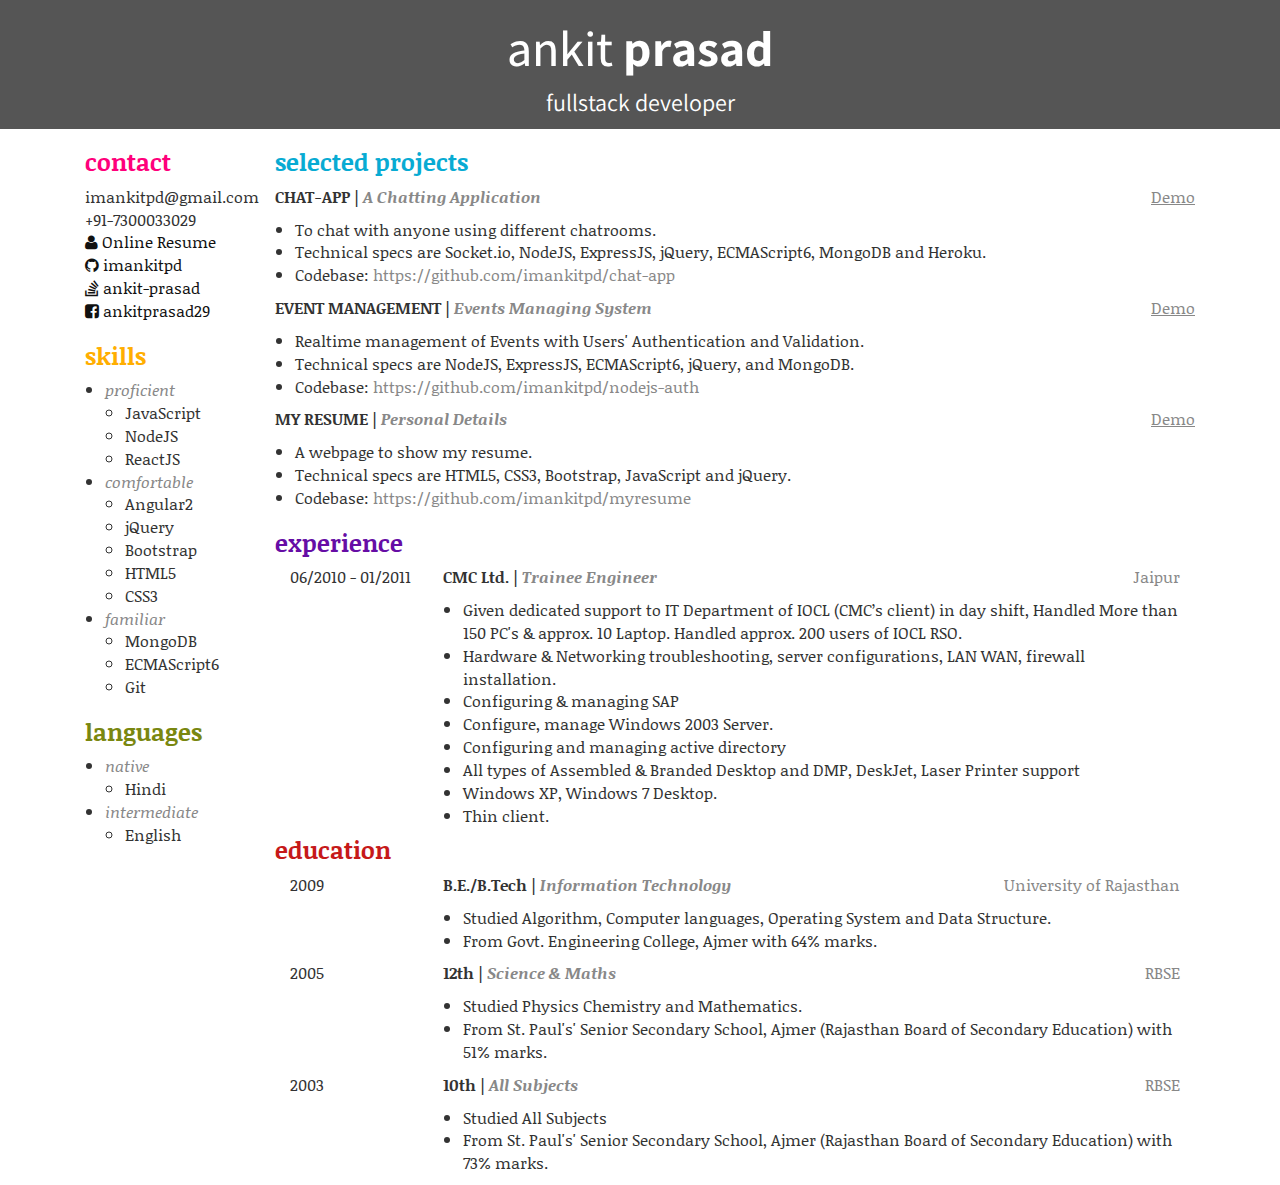
==== resume-doc.html @ b2272b50 "updated Education and skills" ====
<!DOCTYPE html>
<html>
<head>
  <meta charset="utf-8">
  <meta http-equiv="Content-Type" content="text/html; charset=utf-8">
  <title>Resume</title>
  <link media="all" rel="stylesheet" type="text/css" href="css/bootstrap.css" />
  <link media="all" rel="stylesheet" type="text/css" href="css/font-awesome.min.css" />
  <link media="all" rel="stylesheet" type="text/css" href="css/resume-doc.css" />
</head>

<body>
  <div class="resume-head">
    <h1 class="text-center">ankit <strong>prasad</strong></h1>
    <p class="sub-header text-center">fullstack developer</p>
  </div>
  <div class="resume-body">
    <div class="container">
      <div class="rows">
        <div class="col-xs-2">
          <div class="contact-details">
            <h3>contact</h3>
            <p>
              <span>imankitpd@gmail.com</span><br/>
              <span>+91-7300033029</span><br/>
              <span><a target="_blank" class="dark" href="http://imankitpd.github.io/myresume/"><i class="fa fa-user"></i> Online Resume</span></a><br/>
              <!--<span><a target="_blank" class="dark" href="https://twitter.com/yoku_2010"><i class="fa fa-twitter"></i> yoku_2010</span></a><br/>-->
              <span><a target="_blank" class="dark" href="https://github.com/imankitpd"><i class="fa fa-github"></i> imankitpd</span></a><br/>
              <span><a target="_blank" class="dark" href="http://stackoverflow.com/users/7289506/ankit-prasad"><i class="fa fa-stack-overflow"></i> ankit-prasad</span></a><br/>
              <!--<span><a target="_blank" class="dark" href="http://www.linkedin.com/in/yoku2010"><i class="fa fa-linkedin-square"></i> yoku2010</span></a><br/>-->
              <span><a target="_blank" class="dark" href="https://www.facebook.com/ankitprasad29"><i class="fa fa-facebook-square"></i> ankitprasad29</span></a><br/>
            </p>
          </div>
          <div class="skills-details">
            <h3>skills</h3>
            <ul>
              <li>
                <em>proficient</em>
                <ul>
                  <li>JavaScript</li>
                  <li>NodeJS</li>
                  <li>ReactJS</li>
                </ul>
              </li>
              <li>
                <em>comfortable</em>
                <ul>
                  <li>Angular2</li>
                  <li>jQuery</li>
                  <li>Bootstrap</li>
                  <li>HTML5</li>
                  <li>CSS3</li>
                </ul>
              </li>
              <li>
                <em>familiar</em>
                <ul>
                  <li>MongoDB</li>
                  <li>ECMAScript6</li>
                  <li>Git</li>
                </ul>
              </li>
            </ul>
          </div>
          <div class="languages-details">
            <h3>languages</h3>
            <ul>
              <li>
                <em>native</em>
                <ul>
                  <li>Hindi</li>
                </ul>
              </li>
              <li>
                <em>intermediate</em>
                <ul>
                  <li>English</li>
                </ul>
              </li>
            </ul>
          </div>
        </div>
        <div class="col-xs-10">
          <div class="project-details">
            <h3>selected projects</h3>

            <!-- Chat-App -->
            <div class="project">              
              <a target="_blank" href="https://fierce-retreat-91962.herokuapp.com/" target="_blank" class="pull-right underline">Demo</a>
              <p>
                <strong>
                  CHAT-APP
                  <span> | </span>
                  <em>A Chatting Application</em>
                </strong>
              </p>
              <ul>
                <li>To chat with anyone using different chatrooms.</li>
                <li>Technical specs are Socket.io, NodeJS, ExpressJS, jQuery, ECMAScript6, MongoDB and Heroku.</li>
                <li>Codebase: <a href="https://github.com/imankitpd/chat-app" target="_blank">https://github.com/imankitpd/chat-app</a></li>
              </ul>
            </div>
            
            <!-- PBS KIDS - BOSONJS -->
            <div class="project">
              <a target="_blank" href="https://obscure-oasis-71877.herokuapp.com/" target="_blank" class="pull-right underline">Demo</a>
              <p>
                <strong>
                  EVENT MANAGEMENT
                  <span> | </span>
                  <em>Events Managing System</em>
                </strong>
              </p>
              <ul>
                <li>Realtime management of Events with Users' Authentication and Validation.</li>
                <li>Technical specs are NodeJS, ExpressJS, ECMAScript6, jQuery, and MongoDB.</li>
                <li>Codebase: <a href="https://github.com/imankitpd/nodejs-auth" target="_blank">https://github.com/imankitpd/nodejs-auth</a></li>
              </ul>
            </div>
            
            <!-- Online Resume -->
            <div class="project">
              <a target="_blank" href="http://imankitpd.github.io/myresume/" target="_blank" class="pull-right underline">Demo</a>
              <p>
                <strong>
                  MY RESUME
                  <span> | </span>
                  <em>Personal Details</em>
                </strong>
              </p>
              <ul>
                <li>A webpage to show my resume.</li>
                <li>Technical specs are HTML5, CSS3, Bootstrap, JavaScript and jQuery.</li>
                <li>Codebase: <a href="https://github.com/imankitpd/myresume" target="_blank">https://github.com/imankitpd/myresume</a></li>
              </ul>
            </div>


          <div class="experience-details">
            <h3>experience</h3>
            <!-- CMC Ltd -->
            <div class="experience">
              <div class="rows">
                <div class="col-xs-2">06/2010 - 01/2011</div>
                <div class="col-xs-10">
                  <a target="_blank" href="https://goo.gl/maps/NdWSbBAPD322" class="pull-right">Jaipur</a>
                  <p>
                    <strong>
                      CMC Ltd.
                      <span> | </span>
                      <em>Trainee Engineer</em>
                    </strong>
                  </p>
                  <ul>
                    <li>Given dedicated support to IT Department of IOCL (CMC’s client) in day shift, Handled More than 150 PC's &amp; approx. 10 Laptop. Handled approx. 200 users of IOCL RSO.</li>
                    <li>Hardware &amp; Networking troubleshooting, server configurations, LAN WAN, firewall installation.</li>
                    <li>Configuring &amp; managing SAP</li>
                    <li>Configure, manage Windows 2003 Server.</li>
                    <li>Configuring and managing active directory</li>
                    <li>All types of Assembled &amp; Branded Desktop and DMP, DeskJet, Laser Printer  support</li>
                    <li>Windows XP, Windows 7 Desktop.</li>
                    <li>Thin client.</li>
                  </ul>
                </div>
              </div>
            </div>


          <div class="education-details">
            <h3>education</h3>
            <!-- Engineer College Ajmer -->
            <div class="education">
              <div class="rows">
                <div class="col-xs-2">2009</div>
                <div class="col-xs-10">
                  <a target="_blank" href="http://www.uniraj.ac.in/" class="pull-right">University of Rajasthan</a>
                  <p>
                    <strong>
                      B.E./B.Tech
                      <span> | </span>
                      <em>Information Technology</em>
                    </strong>
                  </p>
                  <ul>
                    <li>Studied Algorithm, Computer languages, Operating System and Data Structure.</li>
                    <li>From Govt. Engineering College, Ajmer with 64% marks.</li>
                  </ul>
                </div>
              </div>
            </div>

            <!-- 12th -->
            <div class="education">
              <div class="rows">
                <div class="col-xs-2">2005</div>
                <div class="col-xs-10">
                  <a target="_blank" href="http://rajeduboard.rajasthan.gov.in/" class="pull-right">RBSE</a>
                  <p>
                    <strong>
                      12th
                      <span> | </span>
                      <em>Science &amp; Maths</em>
                    </strong>
                  </p>
                  <ul>
                    <li>Studied Physics Chemistry and Mathematics.</li>
                    <li>From St. Paul's' Senior Secondary School, Ajmer (Rajasthan Board of Secondary Education) with 51% marks.</li>
                  </ul>
                </div>
              </div>
            </div>

            <!-- 10th -->
            <div class="education">
              <div class="rows">
                <div class="col-xs-2">2003</div>
                <div class="col-xs-10">
                  <a target="_blank" href="http://rajeduboard.rajasthan.gov.in/" class="pull-right">RBSE</a>
                  <p>
                    <strong>
                      10th
                      <span> | </span>
                      <em>All Subjects</em>
                    </strong>
                  </p>
                  <ul>
                    <li>Studied All Subjects</li>
                    <li>From St. Paul's' Senior Secondary School, Ajmer (Rajasthan Board of Secondary Education) with 73% marks.</li>
                  </ul>
                </div>
              </div>
            </div>
          </div>
        </div>
      </div>
    </div>
  </div>
  <script type="text/javascript" src="js/libs/jquery-1.11.3.min.js"></script>
  <script type="text/javascript" src="js/libs/bootstrap.min.js"></script>
</body>
</html>
---- css/resume-doc.css ----
/*-------------Import fonts ---------------------------------------*/
@import url('https://fonts.googleapis.com/css?family=Noticia+Text:400,700');
@import url('https://fonts.googleapis.com/css?family=Assistant:200,600');
body {
  font-family: 'Noticia Text', serif;
  font-size: 16px;
}
h1 {
  font-family: 'Assistant', serif;
  font-size: 50px;
}
ul {
  padding-left: 20px;
}
a, a:hover {
  text-decoration: none;
}
em, a, a:hover {
  color: #888;
}
.dark {
  color: #111;
}
.sub-header {
  font-size: 24px;
  font-family: 'Assistant', serif;
}
.resume-head {
  background-color: #555;
  color: #FFF;
  overflow: hidden;
}
.resume-body {
  background-color: #FFF;
}
.contact-details h3 {
  color: #FF007B;
}
.skills-details h3 {
  color: #ffAE00;
}
.languages-details h3 {
  color: #798710;
}
.project-details h3 {
  color: #08ABD3;
}
.experience-details h3 {
  color: #660DA5;
}
.education-details h3 {
  color: #C61919;
}
h3 {
  font-weight: bold;
}
.underline {
  text-decoration: underline;
}
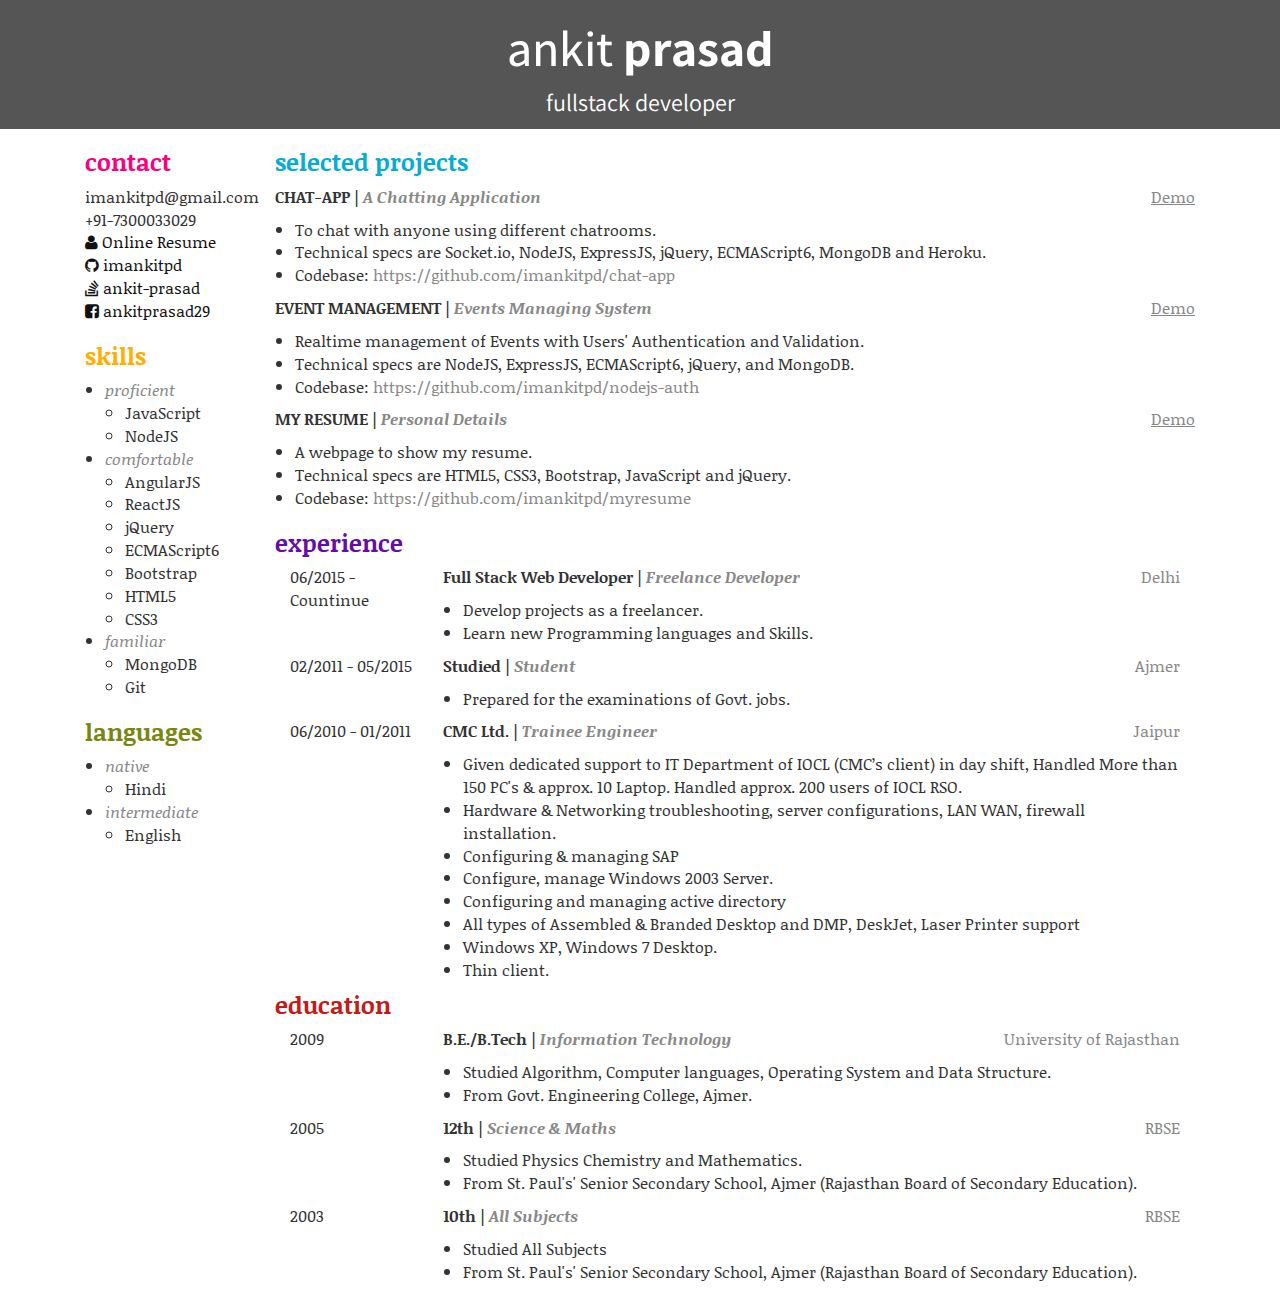
==== commit 84fbc9e4: "updated resume and pdf" ====
--- a/resume-doc.html
+++ b/resume-doc.html
@@ -38,15 +38,16 @@
                 <em>proficient</em>
                 <ul>
                   <li>JavaScript</li>
-                  <li>NodeJS</li>
+                  <li>NodeJS</li>                  
+                </ul>
+              </li>
+              <li>
+                <em>comfortable</em>
+                <ul>
+                  <li>AngularJS</li>
                   <li>ReactJS</li>
-                </ul>
-              </li>
-              <li>
-                <em>comfortable</em>
-                <ul>
-                  <li>Angular2</li>
                   <li>jQuery</li>
+                  <li>ECMAScript6</li>
                   <li>Bootstrap</li>
                   <li>HTML5</li>
                   <li>CSS3</li>
@@ -55,8 +56,7 @@
               <li>
                 <em>familiar</em>
                 <ul>
-                  <li>MongoDB</li>
-                  <li>ECMAScript6</li>
+                  <li>MongoDB</li>                  
                   <li>Git</li>
                 </ul>
               </li>
@@ -101,7 +101,7 @@
               </ul>
             </div>
             
-            <!-- PBS KIDS - BOSONJS -->
+            <!-- Event Management App -->
             <div class="project">
               <a target="_blank" href="https://obscure-oasis-71877.herokuapp.com/" target="_blank" class="pull-right underline">Demo</a>
               <p>
@@ -138,6 +138,45 @@
 
           <div class="experience-details">
             <h3>experience</h3>
+            <div class="experience">
+              <div class="rows">
+                <div class="col-xs-2">06/2015 - Countinue</div>
+                <div class="col-xs-10">
+                  <a target="_blank" href="https://goo.gl/maps/CyAKjXEucEL2" class="pull-right">Delhi</a>
+                  <p>
+                    <strong>
+                      Full Stack Web Developer
+                      <span> | </span>
+                      <em>Freelance Developer</em>
+                    </strong>
+                  </p>
+                  <ul>
+                    <li>Develop projects as a freelancer.</li>
+                    <li>Learn new Programming languages and Skills.</li>
+                  </ul>
+                </div>
+              </div>
+            </div>
+
+            <div class="experience">
+              <div class="rows">
+                <div class="col-xs-2">02/2011 - 05/2015</div>
+                <div class="col-xs-10">
+                  <a target="_blank" href="https://goo.gl/maps/siMwTvZhLYq" class="pull-right">Ajmer</a>
+                  <p>
+                    <strong>
+                      Studied
+                      <span> | </span>
+                      <em>Student</em>
+                    </strong>
+                  </p>
+                  <ul>
+                    <li>Prepared for the examinations of Govt. jobs.</li>
+                  </ul>
+                </div>
+              </div>
+            </div>
+
             <!-- CMC Ltd -->
             <div class="experience">
               <div class="rows">
@@ -183,7 +222,7 @@
                   </p>
                   <ul>
                     <li>Studied Algorithm, Computer languages, Operating System and Data Structure.</li>
-                    <li>From Govt. Engineering College, Ajmer with 64% marks.</li>
+                    <li>From Govt. Engineering College, Ajmer.</li>
                   </ul>
                 </div>
               </div>
@@ -204,7 +243,7 @@
                   </p>
                   <ul>
                     <li>Studied Physics Chemistry and Mathematics.</li>
-                    <li>From St. Paul's' Senior Secondary School, Ajmer (Rajasthan Board of Secondary Education) with 51% marks.</li>
+                    <li>From St. Paul's' Senior Secondary School, Ajmer (Rajasthan Board of Secondary Education).</li>
                   </ul>
                 </div>
               </div>
@@ -225,7 +264,7 @@
                   </p>
                   <ul>
                     <li>Studied All Subjects</li>
-                    <li>From St. Paul's' Senior Secondary School, Ajmer (Rajasthan Board of Secondary Education) with 73% marks.</li>
+                    <li>From St. Paul's' Senior Secondary School, Ajmer (Rajasthan Board of Secondary Education).</li>
                   </ul>
                 </div>
               </div>
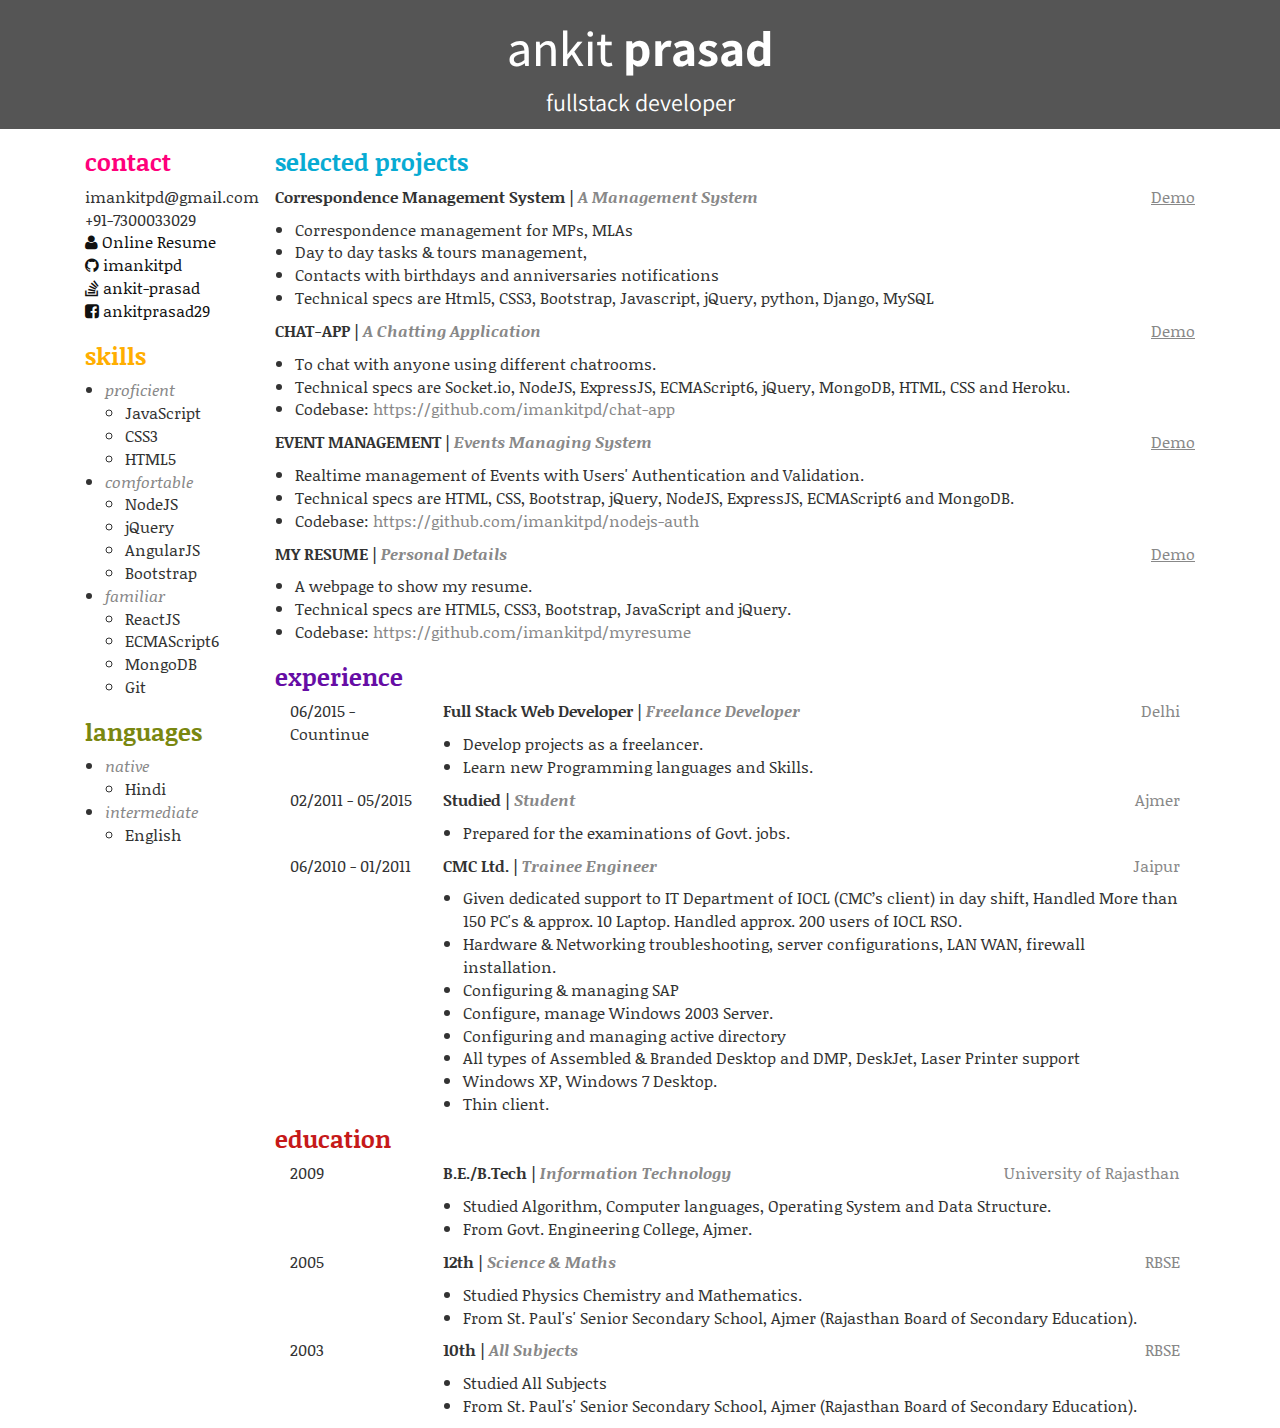
==== commit 696c0c5f: "updated cover photo" ====
--- a/resume-doc.html
+++ b/resume-doc.html
@@ -38,24 +38,24 @@
                 <em>proficient</em>
                 <ul>
                   <li>JavaScript</li>
-                  <li>NodeJS</li>                  
+                  <li>CSS3</li>
+                  <li>HTML5</li>                  
                 </ul>
               </li>
               <li>
                 <em>comfortable</em>
                 <ul>
+                  <li>NodeJS</li>
+                  <li>jQuery</li>
                   <li>AngularJS</li>
+                  <li>Bootstrap</li>
+                </ul>
+              </li>
+              <li>
+                <em>familiar</em>
+                <ul>
                   <li>ReactJS</li>
-                  <li>jQuery</li>
                   <li>ECMAScript6</li>
-                  <li>Bootstrap</li>
-                  <li>HTML5</li>
-                  <li>CSS3</li>
-                </ul>
-              </li>
-              <li>
-                <em>familiar</em>
-                <ul>
                   <li>MongoDB</li>                  
                   <li>Git</li>
                 </ul>
@@ -84,6 +84,23 @@
           <div class="project-details">
             <h3>selected projects</h3>
 
+            <!-- Corman -->
+            <div class="project">              
+              <a target="_blank" href="http://corman.marutsakha.com/" target="_blank" class="pull-right underline">Demo</a>
+              <p>
+                <strong>
+                  Correspondence Management System
+                  <span> | </span>
+                  <em>A Management System</em>
+                </strong>
+              </p>
+              <ul>
+                <li>Correspondence management for MPs, MLAs</li>
+                <li>Day to day tasks & tours management,
+                <li>Contacts with birthdays and anniversaries notifications</li>
+                <li>Technical specs are Html5, CSS3, Bootstrap, Javascript, jQuery, python, Django, MySQL</li>                
+              </ul>
+            </div>
             <!-- Chat-App -->
             <div class="project">              
               <a target="_blank" href="https://fierce-retreat-91962.herokuapp.com/" target="_blank" class="pull-right underline">Demo</a>
@@ -96,7 +113,7 @@
               </p>
               <ul>
                 <li>To chat with anyone using different chatrooms.</li>
-                <li>Technical specs are Socket.io, NodeJS, ExpressJS, jQuery, ECMAScript6, MongoDB and Heroku.</li>
+                <li>Technical specs are Socket.io, NodeJS, ExpressJS, ECMAScript6, jQuery, MongoDB, HTML, CSS and Heroku.</li>
                 <li>Codebase: <a href="https://github.com/imankitpd/chat-app" target="_blank">https://github.com/imankitpd/chat-app</a></li>
               </ul>
             </div>
@@ -113,7 +130,7 @@
               </p>
               <ul>
                 <li>Realtime management of Events with Users' Authentication and Validation.</li>
-                <li>Technical specs are NodeJS, ExpressJS, ECMAScript6, jQuery, and MongoDB.</li>
+                <li>Technical specs are HTML, CSS, Bootstrap, jQuery, NodeJS, ExpressJS, ECMAScript6 and MongoDB.</li>
                 <li>Codebase: <a href="https://github.com/imankitpd/nodejs-auth" target="_blank">https://github.com/imankitpd/nodejs-auth</a></li>
               </ul>
             </div>
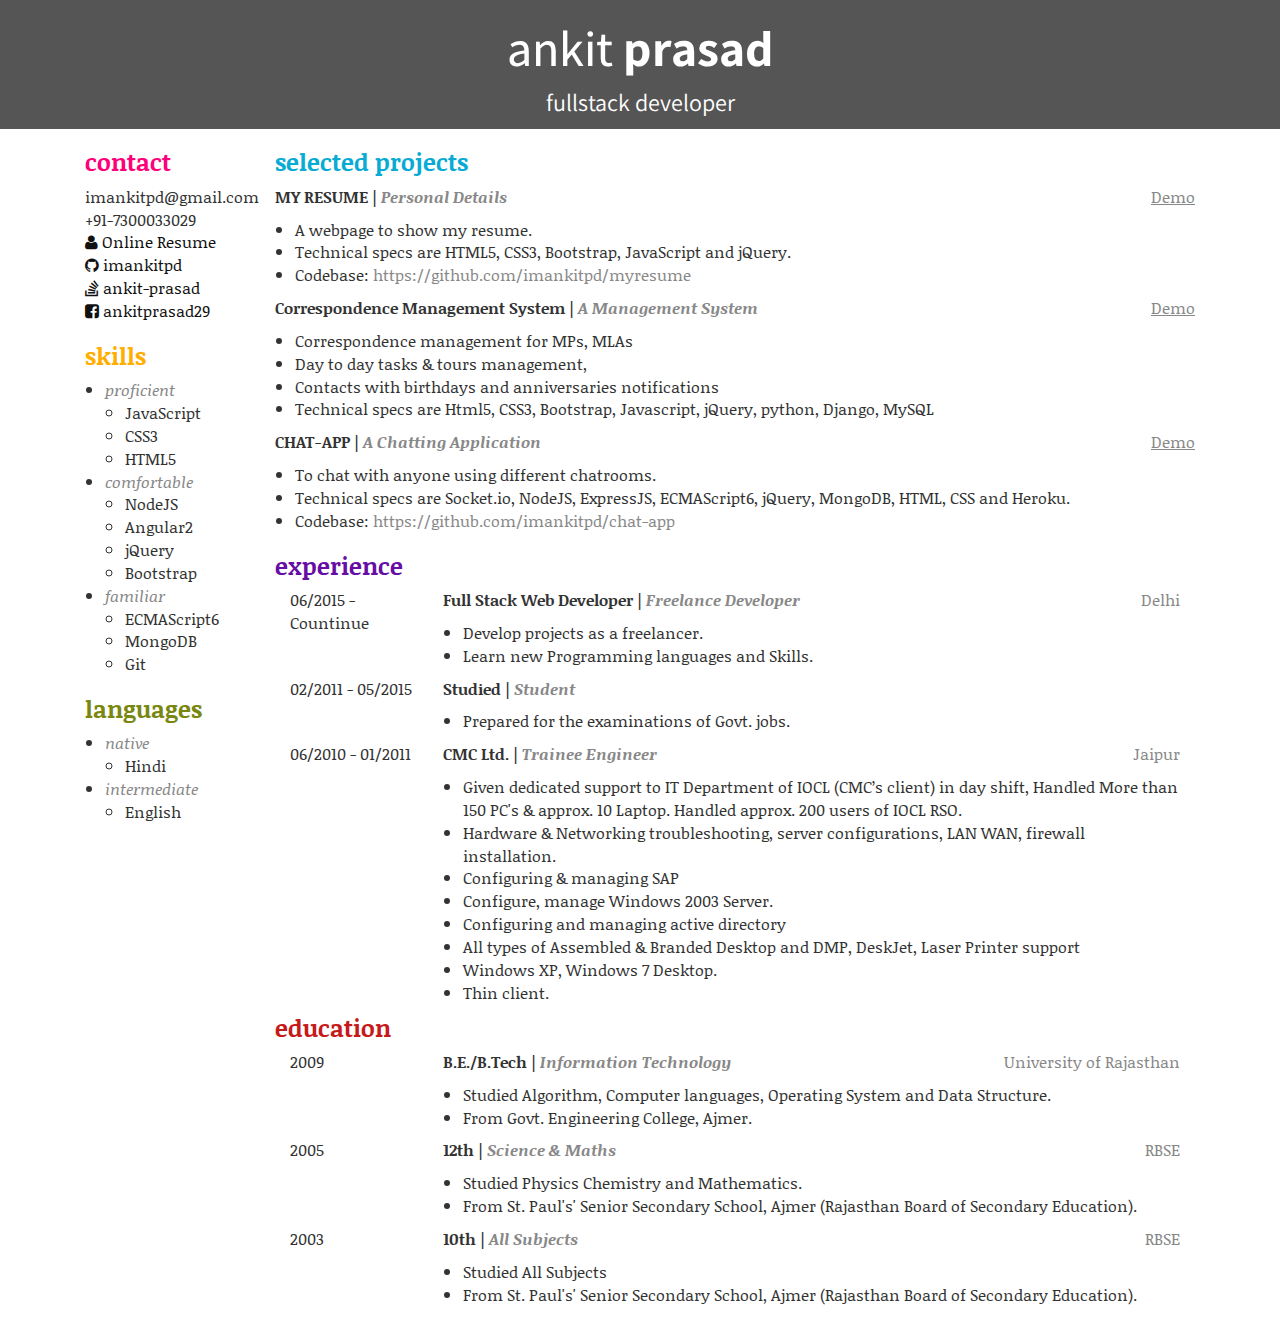
==== commit 02ad9c22: "updated pdf resume" ====
--- a/resume-doc.html
+++ b/resume-doc.html
@@ -46,15 +46,14 @@
                 <em>comfortable</em>
                 <ul>
                   <li>NodeJS</li>
+                  <li>Angular2</li>                  
                   <li>jQuery</li>
-                  <li>AngularJS</li>
                   <li>Bootstrap</li>
                 </ul>
               </li>
               <li>
                 <em>familiar</em>
                 <ul>
-                  <li>ReactJS</li>
                   <li>ECMAScript6</li>
                   <li>MongoDB</li>                  
                   <li>Git</li>
@@ -84,6 +83,22 @@
           <div class="project-details">
             <h3>selected projects</h3>
 
+            <!-- Online Resume -->
+            <div class="project">
+                <a target="_blank" href="http://imankitpd.github.io/myresume/" target="_blank" class="pull-right underline">Demo</a>
+                <p>
+                  <strong>
+                    MY RESUME
+                    <span> | </span>
+                    <em>Personal Details</em>
+                  </strong>
+                </p>
+                <ul>
+                  <li>A webpage to show my resume.</li>
+                  <li>Technical specs are HTML5, CSS3, Bootstrap, JavaScript and jQuery.</li>
+                  <li>Codebase: <a href="https://github.com/imankitpd/myresume" target="_blank">https://github.com/imankitpd/myresume</a></li>
+                </ul>
+              </div>
             <!-- Corman -->
             <div class="project">              
               <a target="_blank" href="http://corman.marutsakha.com/" target="_blank" class="pull-right underline">Demo</a>
@@ -119,7 +134,7 @@
             </div>
             
             <!-- Event Management App -->
-            <div class="project">
+            <!-- <div class="project">
               <a target="_blank" href="https://obscure-oasis-71877.herokuapp.com/" target="_blank" class="pull-right underline">Demo</a>
               <p>
                 <strong>
@@ -133,24 +148,9 @@
                 <li>Technical specs are HTML, CSS, Bootstrap, jQuery, NodeJS, ExpressJS, ECMAScript6 and MongoDB.</li>
                 <li>Codebase: <a href="https://github.com/imankitpd/nodejs-auth" target="_blank">https://github.com/imankitpd/nodejs-auth</a></li>
               </ul>
-            </div>
+            </div> -->
             
-            <!-- Online Resume -->
-            <div class="project">
-              <a target="_blank" href="http://imankitpd.github.io/myresume/" target="_blank" class="pull-right underline">Demo</a>
-              <p>
-                <strong>
-                  MY RESUME
-                  <span> | </span>
-                  <em>Personal Details</em>
-                </strong>
-              </p>
-              <ul>
-                <li>A webpage to show my resume.</li>
-                <li>Technical specs are HTML5, CSS3, Bootstrap, JavaScript and jQuery.</li>
-                <li>Codebase: <a href="https://github.com/imankitpd/myresume" target="_blank">https://github.com/imankitpd/myresume</a></li>
-              </ul>
-            </div>
+            
 
 
           <div class="experience-details">
@@ -179,7 +179,7 @@
               <div class="rows">
                 <div class="col-xs-2">02/2011 - 05/2015</div>
                 <div class="col-xs-10">
-                  <a target="_blank" href="https://goo.gl/maps/siMwTvZhLYq" class="pull-right">Ajmer</a>
+                  <!-- <a target="_blank" href="https://goo.gl/maps/siMwTvZhLYq" class="pull-right">Ajmer</a> -->
                   <p>
                     <strong>
                       Studied
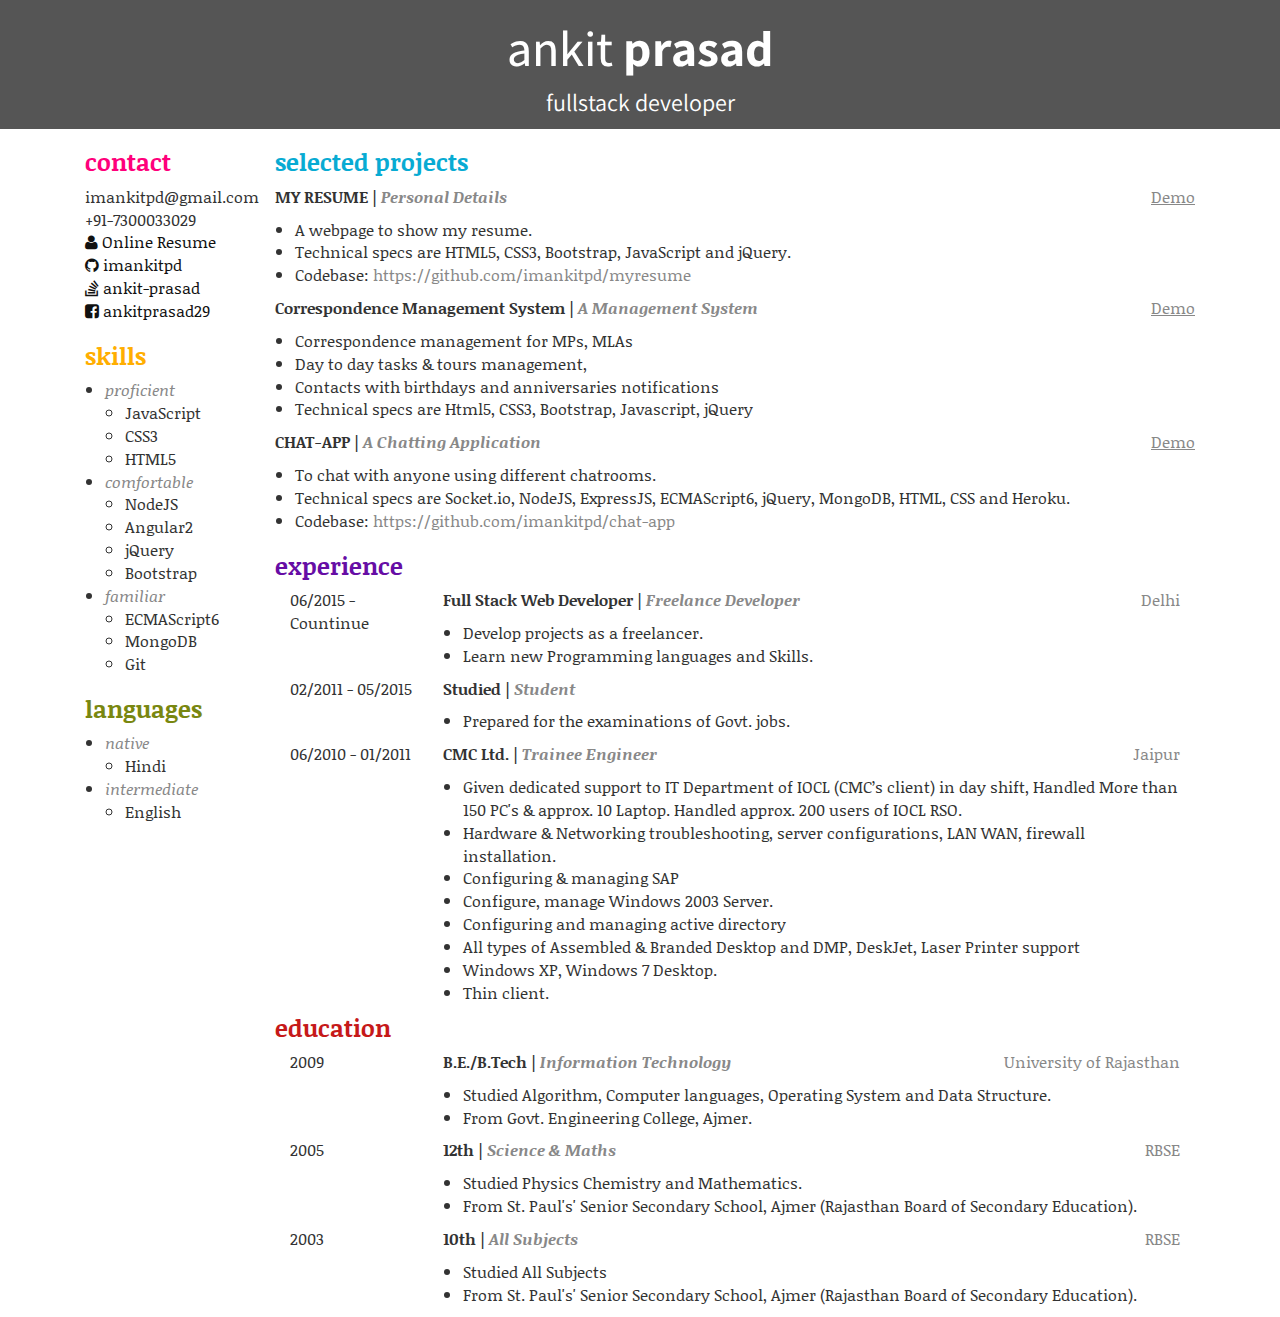
==== commit dad558ba: "update pdf" ====
--- a/resume-doc.html
+++ b/resume-doc.html
@@ -113,7 +113,7 @@
                 <li>Correspondence management for MPs, MLAs</li>
                 <li>Day to day tasks & tours management,
                 <li>Contacts with birthdays and anniversaries notifications</li>
-                <li>Technical specs are Html5, CSS3, Bootstrap, Javascript, jQuery, python, Django, MySQL</li>                
+                <li>Technical specs are Html5, CSS3, Bootstrap, Javascript, jQuery</li>                
               </ul>
             </div>
             <!-- Chat-App -->
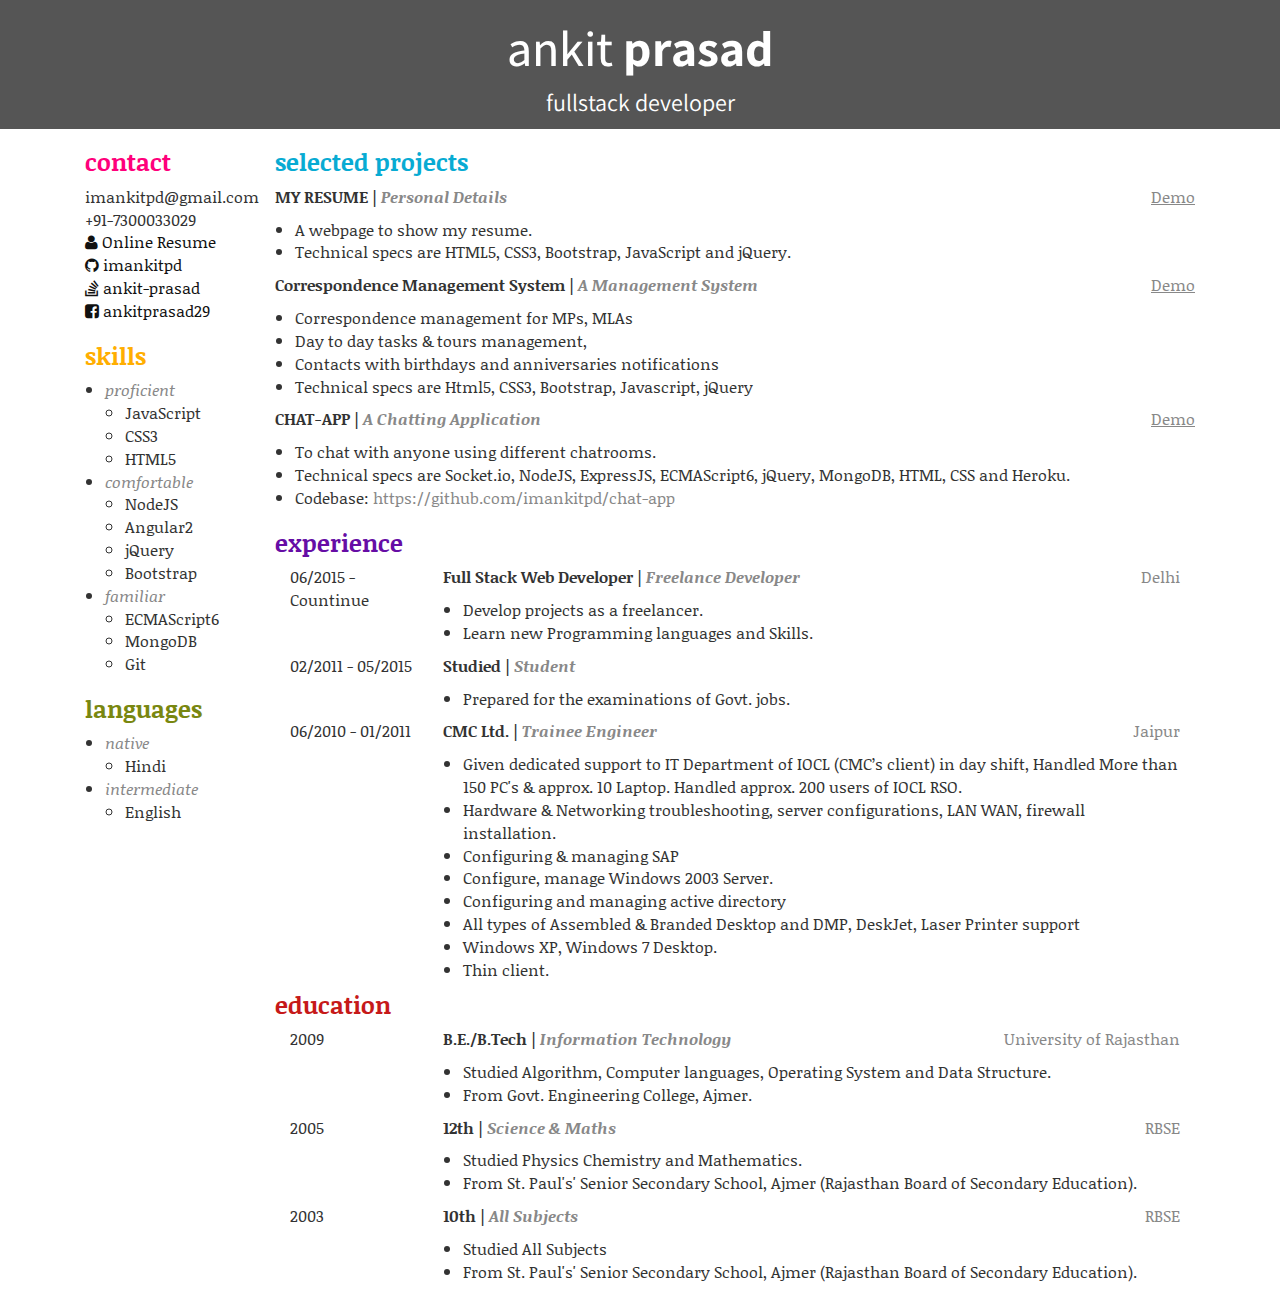
==== commit b096c0c5: "no codebase" ====
--- a/resume-doc.html
+++ b/resume-doc.html
@@ -96,7 +96,6 @@
                 <ul>
                   <li>A webpage to show my resume.</li>
                   <li>Technical specs are HTML5, CSS3, Bootstrap, JavaScript and jQuery.</li>
-                  <li>Codebase: <a href="https://github.com/imankitpd/myresume" target="_blank">https://github.com/imankitpd/myresume</a></li>
                 </ul>
               </div>
             <!-- Corman -->
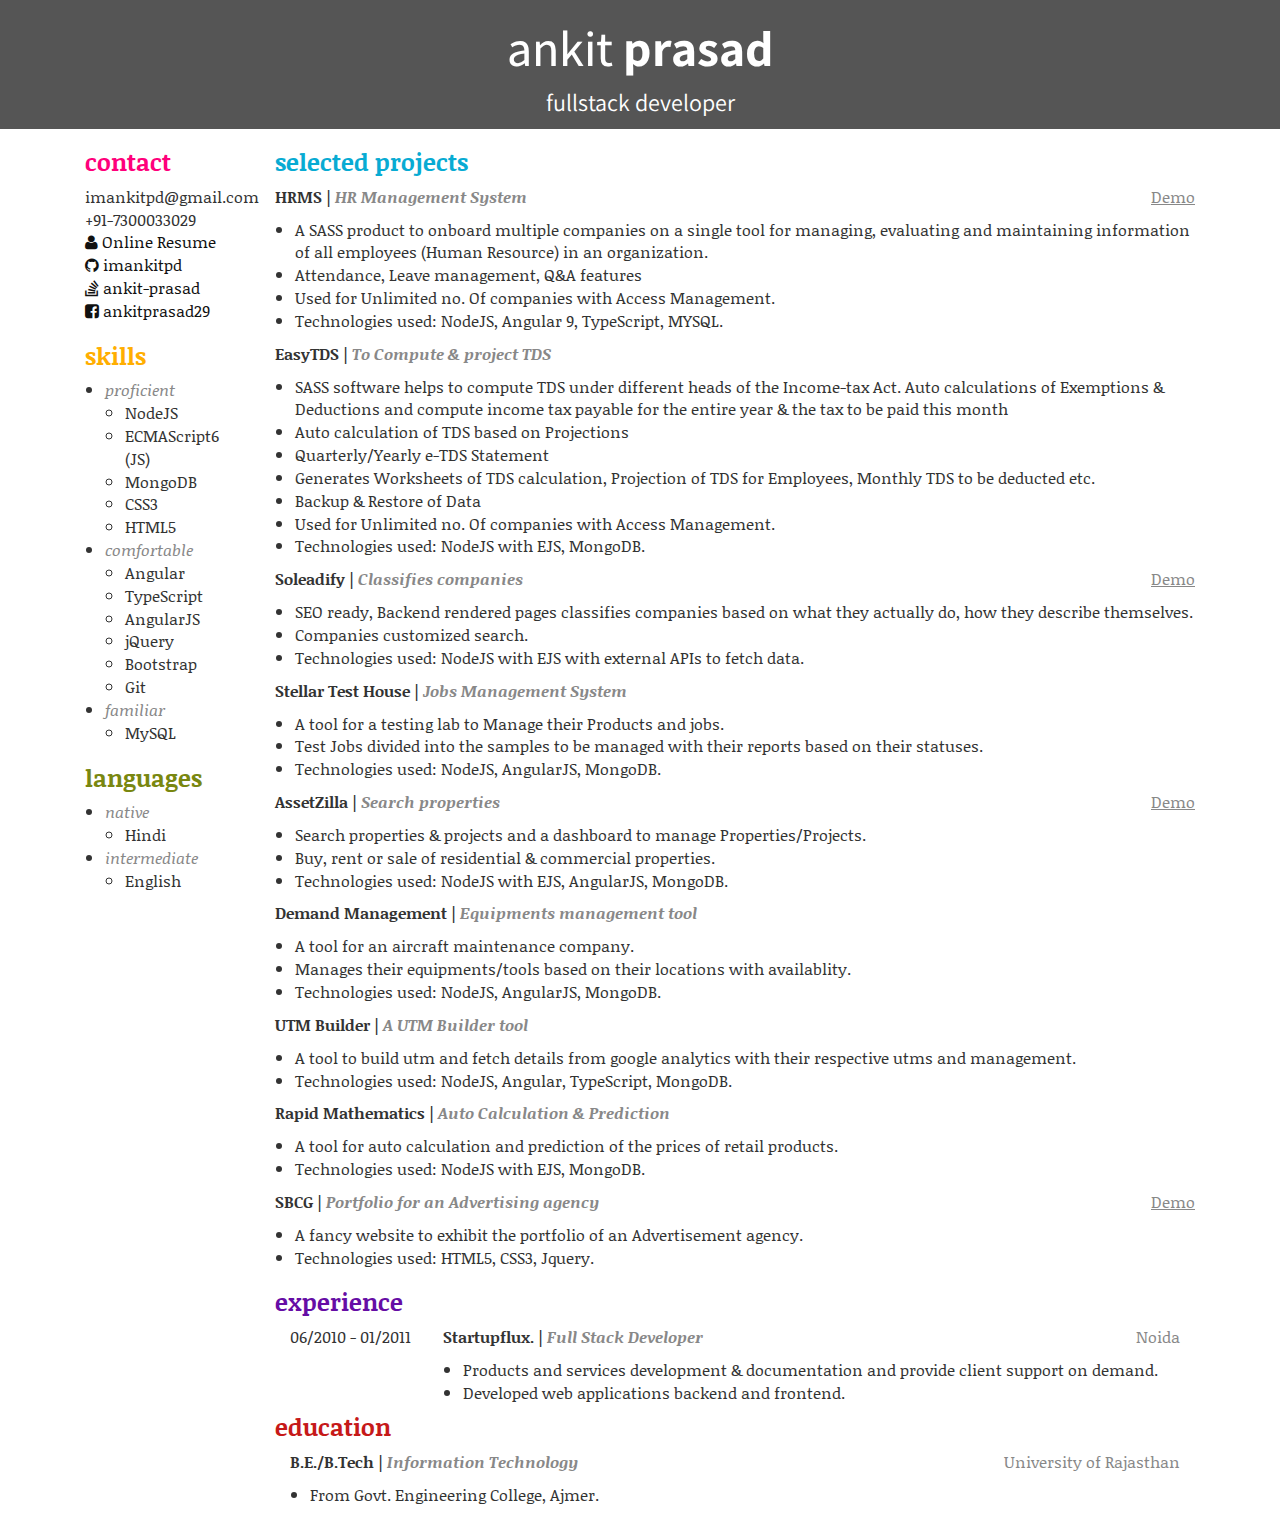
==== commit 1de514b0: "resume html file updated" ====
--- a/resume-doc.html
+++ b/resume-doc.html
@@ -1,5 +1,6 @@
 <!DOCTYPE html>
 <html>
+
 <head>
   <meta charset="utf-8">
   <meta http-equiv="Content-Type" content="text/html; charset=utf-8">
@@ -21,14 +22,18 @@
           <div class="contact-details">
             <h3>contact</h3>
             <p>
-              <span>imankitpd@gmail.com</span><br/>
-              <span>+91-7300033029</span><br/>
-              <span><a target="_blank" class="dark" href="http://imankitpd.github.io/myresume/"><i class="fa fa-user"></i> Online Resume</span></a><br/>
+              <span>imankitpd@gmail.com</span><br />
+              <span>+91-7300033029</span><br />
+              <span><a target="_blank" class="dark" href="http://imankitpd.github.io/myresume/"><i
+                    class="fa fa-user"></i> Online Resume</span></a><br />
               <!--<span><a target="_blank" class="dark" href="https://twitter.com/yoku_2010"><i class="fa fa-twitter"></i> yoku_2010</span></a><br/>-->
-              <span><a target="_blank" class="dark" href="https://github.com/imankitpd"><i class="fa fa-github"></i> imankitpd</span></a><br/>
-              <span><a target="_blank" class="dark" href="http://stackoverflow.com/users/7289506/ankit-prasad"><i class="fa fa-stack-overflow"></i> ankit-prasad</span></a><br/>
+              <span><a target="_blank" class="dark" href="https://github.com/imankitpd"><i class="fa fa-github"></i>
+                  imankitpd</span></a><br />
+              <span><a target="_blank" class="dark" href="http://stackoverflow.com/users/7289506/ankit-prasad"><i
+                    class="fa fa-stack-overflow"></i> ankit-prasad</span></a><br />
               <!--<span><a target="_blank" class="dark" href="http://www.linkedin.com/in/yoku2010"><i class="fa fa-linkedin-square"></i> yoku2010</span></a><br/>-->
-              <span><a target="_blank" class="dark" href="https://www.facebook.com/ankitprasad29"><i class="fa fa-facebook-square"></i> ankitprasad29</span></a><br/>
+              <span><a target="_blank" class="dark" href="https://www.facebook.com/ankitprasad29"><i
+                    class="fa fa-facebook-square"></i> ankitprasad29</span></a><br />
             </p>
           </div>
           <div class="skills-details">
@@ -37,26 +42,28 @@
               <li>
                 <em>proficient</em>
                 <ul>
-                  <li>JavaScript</li>
+                  <li>NodeJS</li>
+                  <li>ECMAScript6 (JS)</li>
+                  <li>MongoDB</li>
                   <li>CSS3</li>
-                  <li>HTML5</li>                  
+                  <li>HTML5</li>
                 </ul>
               </li>
               <li>
                 <em>comfortable</em>
                 <ul>
-                  <li>NodeJS</li>
-                  <li>Angular2</li>                  
+                  <li>Angular</li>
+                  <li>TypeScript</li>
+                  <li>AngularJS</li>
                   <li>jQuery</li>
                   <li>Bootstrap</li>
+                  <li>Git</li>
                 </ul>
               </li>
               <li>
                 <em>familiar</em>
                 <ul>
-                  <li>ECMAScript6</li>
-                  <li>MongoDB</li>                  
-                  <li>Git</li>
+                  <li>MySQL</li>
                 </ul>
               </li>
             </ul>
@@ -83,41 +90,165 @@
           <div class="project-details">
             <h3>selected projects</h3>
 
-            <!-- Online Resume -->
-            <div class="project">
-                <a target="_blank" href="http://imankitpd.github.io/myresume/" target="_blank" class="pull-right underline">Demo</a>
-                <p>
-                  <strong>
-                    MY RESUME
-                    <span> | </span>
-                    <em>Personal Details</em>
-                  </strong>
-                </p>
-                <ul>
-                  <li>A webpage to show my resume.</li>
-                  <li>Technical specs are HTML5, CSS3, Bootstrap, JavaScript and jQuery.</li>
-                </ul>
-              </div>
-            <!-- Corman -->
-            <div class="project">              
-              <a target="_blank" href="http://corman.marutsakha.com/" target="_blank" class="pull-right underline">Demo</a>
-              <p>
-                <strong>
-                  Correspondence Management System
-                  <span> | </span>
-                  <em>A Management System</em>
-                </strong>
-              </p>
-              <ul>
-                <li>Correspondence management for MPs, MLAs</li>
-                <li>Day to day tasks & tours management,
-                <li>Contacts with birthdays and anniversaries notifications</li>
-                <li>Technical specs are Html5, CSS3, Bootstrap, Javascript, jQuery</li>                
-              </ul>
-            </div>
+            <!-- HRMS -->
+            <div class="project">
+              <a target="_blank" href="https://hrms.ayjsolicitors.com/auth/login" target="_blank" class="pull-right underline">Demo</a>
+              <p>
+                <strong>
+                  HRMS
+                  <span> | </span>
+                  <em>HR Management System</em>
+                </strong>
+              </p>
+              <ul>
+                <li>A SASS product to onboard multiple companies on a single tool for managing, evaluating and
+                  maintaining information of all employees (Human Resource) in an organization.</li>
+                <li>Attendance, Leave management, Q&A features</li>
+                <li>Used for Unlimited no. Of companies with Access Management.</li>
+                <li>Technologies used: NodeJS, Angular 9, TypeScript, MYSQL.</li>
+              </ul>
+            </div>
+            <!-- EasyTDS -->
+            <div class="project">
+              <!-- <a target="_blank" href="http://corman.marutsakha.com/" target="_blank" class="pull-right underline">Demo</a> -->
+              <p>
+                <strong>
+                  EasyTDS
+                  <span> | </span>
+                  <em>To Compute & project TDS</em>
+                </strong>
+              </p>
+              <ul>
+                <li>
+                  SASS software helps to compute TDS under different heads of the Income-tax Act. Auto calculations of
+                  Exemptions & Deductions and compute income tax payable for the entire year & the tax to be paid this
+                  month
+                </li>
+                <li>Auto calculation of TDS based on Projections</li>
+                <li>Quarterly/Yearly e-TDS Statement</li>
+                <li>Generates Worksheets of TDS calculation, Projection of TDS for Employees, Monthly TDS to be deducted
+                  etc.</li>
+                <li>Backup & Restore of Data</li>
+                <li>Used for Unlimited no. Of companies with Access Management.</li>
+                <li>Technologies used: NodeJS with EJS, MongoDB.
+                </li>
+              </ul>
+            </div>
+            <!-- Soleadify -->
+            <div class="project">
+              <a target="_blank" href="https://soleadify.com/companies-search" target="_blank" class="pull-right underline">Demo</a>
+              <p>
+                <strong>
+                  Soleadify
+                  <span> | </span>
+                  <em>Classifies companies</em>
+                </strong>
+              </p>
+              <ul>
+                <li>SEO ready, Backend rendered pages classifies companies based on what they actually do, how they
+                  describe themselves.</li>
+                <li>Companies customized search.</li>
+                <li>Technologies used: NodeJS with EJS with external APIs to fetch data.</li>
+              </ul>
+            </div>
+            <!-- StellarTestHouse -->
+            <div class="project">
+              <!-- <a target="_blank" href="http://imankitpd.github.io/myresume/" target="_blank" class="pull-right underline">Demo</a> -->
+              <p>
+                <strong>
+                  Stellar Test House
+                  <span> | </span>
+                  <em>Jobs Management System</em>
+                </strong>
+              </p>
+              <ul>
+                <li>A tool for a testing lab to Manage their Products and jobs.</li>
+                <li>Test Jobs divided into the samples to be managed with their reports based on their statuses.</li>
+                <li>Technologies used: NodeJS, AngularJS, MongoDB.</li>
+              </ul>
+            </div>
+            <!-- Assetzilla -->
+            <div class="project">
+              <a target="_blank" href="https://assetzilla.com/" target="_blank" class="pull-right underline">Demo</a>
+              <p>
+                <strong>
+                  AssetZilla
+                  <span> | </span>
+                  <em>Search properties</em>
+                </strong>
+              </p>
+              <ul>
+                <li>Search properties & projects and a dashboard to manage Properties/Projects.</li>
+                <li>Buy, rent or sale of residential & commercial properties.</li>
+                <li>Technologies used: NodeJS with EJS, AngularJS, MongoDB.</li>
+              </ul>
+            </div>
+            <!-- Demand Management -->
+            <div class="project">
+              <!-- <a target="_blank" href="http://imankitpd.github.io/myresume/" target="_blank" class="pull-right underline">Demo</a> -->
+              <p>
+                <strong>
+                  Demand Management
+                  <span> | </span>
+                  <em>Equipments management tool</em>
+                </strong>
+              </p>
+              <ul>
+                <li>A tool for an aircraft maintenance company.</li>
+                <li>Manages their equipments/tools based on their locations with availablity.</li>
+                <li>Technologies used: NodeJS, AngularJS, MongoDB.</li>
+              </ul>
+            </div>
+            <!-- UTM Builder -->
+            <div class="project">
+              <!-- <a target="_blank" href="http://imankitpd.github.io/myresume/" target="_blank" class="pull-right underline">Demo</a> -->
+              <p>
+                <strong>
+                  UTM Builder
+                  <span> | </span>
+                  <em>A UTM Builder tool</em>
+                </strong>
+              </p>
+              <ul>
+                <li>A tool to build utm and fetch details from google analytics with their respective utms and management.</li>
+                <li>Technologies used: NodeJS, Angular, TypeScript, MongoDB.</li>
+              </ul>
+            </div>
+            <!-- Rapid Mathematics -->
+            <div class="project">
+              <!-- <a target="_blank" href="http://imankitpd.github.io/myresume/" target="_blank" class="pull-right underline">Demo</a> -->
+              <p>
+                <strong>
+                  Rapid Mathematics
+                  <span> | </span>
+                  <em>Auto Calculation & Prediction</em>
+                </strong>
+              </p>
+              <ul>
+                <li>A tool for auto calculation and prediction of the prices of retail products.</li>
+                <li>Technologies used: NodeJS with EJS, MongoDB.</li>
+              </ul>
+            </div>
+            <!-- SBCG -->
+            <div class="project">
+              <a target="_blank" href="https://squaregroup.info/" target="_blank" class="pull-right underline">Demo</a>
+              <p>
+                <strong>
+                  SBCG
+                  <span> | </span>
+                  <em>Portfolio for an Advertising agency</em>
+                </strong>
+              </p>
+              <ul>
+                <li>A fancy website to exhibit the portfolio of an Advertisement agency.</li>
+                <li>Technologies used: HTML5, CSS3, Jquery.</li>
+              </ul>
+            </div>
+            
             <!-- Chat-App -->
-            <div class="project">              
-              <a target="_blank" href="https://fierce-retreat-91962.herokuapp.com/" target="_blank" class="pull-right underline">Demo</a>
+            <!-- <div class="project">
+              <a target="_blank" href="https://fierce-retreat-91962.herokuapp.com/" target="_blank"
+                class="pull-right underline">Demo</a>
               <p>
                 <strong>
                   CHAT-APP
@@ -127,170 +258,111 @@
               </p>
               <ul>
                 <li>To chat with anyone using different chatrooms.</li>
-                <li>Technical specs are Socket.io, NodeJS, ExpressJS, ECMAScript6, jQuery, MongoDB, HTML, CSS and Heroku.</li>
-                <li>Codebase: <a href="https://github.com/imankitpd/chat-app" target="_blank">https://github.com/imankitpd/chat-app</a></li>
-              </ul>
-            </div>
-            
-            <!-- Event Management App -->
-            <!-- <div class="project">
-              <a target="_blank" href="https://obscure-oasis-71877.herokuapp.com/" target="_blank" class="pull-right underline">Demo</a>
-              <p>
-                <strong>
-                  EVENT MANAGEMENT
-                  <span> | </span>
-                  <em>Events Managing System</em>
-                </strong>
-              </p>
-              <ul>
-                <li>Realtime management of Events with Users' Authentication and Validation.</li>
-                <li>Technical specs are HTML, CSS, Bootstrap, jQuery, NodeJS, ExpressJS, ECMAScript6 and MongoDB.</li>
-                <li>Codebase: <a href="https://github.com/imankitpd/nodejs-auth" target="_blank">https://github.com/imankitpd/nodejs-auth</a></li>
+                <li>Technical specs are Socket.io, NodeJS, ExpressJS, ECMAScript6, jQuery, MongoDB, HTML, CSS and
+                  Heroku.</li>
+                <li>Codebase: <a href="https://github.com/imankitpd/chat-app"
+                    target="_blank">https://github.com/imankitpd/chat-app</a></li>
               </ul>
             </div> -->
-            
-            
-
-
-          <div class="experience-details">
-            <h3>experience</h3>
-            <div class="experience">
-              <div class="rows">
-                <div class="col-xs-2">06/2015 - Countinue</div>
-                <div class="col-xs-10">
-                  <a target="_blank" href="https://goo.gl/maps/CyAKjXEucEL2" class="pull-right">Delhi</a>
-                  <p>
-                    <strong>
-                      Full Stack Web Developer
-                      <span> | </span>
-                      <em>Freelance Developer</em>
-                    </strong>
-                  </p>
-                  <ul>
-                    <li>Develop projects as a freelancer.</li>
-                    <li>Learn new Programming languages and Skills.</li>
-                  </ul>
+
+            <div class="experience-details">
+              <h3>experience</h3>
+              
+              <!-- Startupflux -->
+              <div class="experience">
+                <div class="rows">
+                  <div class="col-xs-2">06/2010 - 01/2011</div>
+                  <div class="col-xs-10">
+                    <a target="_blank" href="https://goo.gl/maps/CQqbe1bvJBy2aZtT8" class="pull-right">Noida</a>
+                    <p>
+                      <strong>
+                        Startupflux.
+                        <span> | </span>
+                        <em>Full Stack Developer</em>
+                      </strong>
+                    </p>
+                    <ul>
+                      <li>Products and services development & documentation and provide client support on demand.</li>
+                      <li>Developed web applications backend and frontend.</li>
+                    </ul>
+                  </div>
                 </div>
               </div>
-            </div>
-
-            <div class="experience">
-              <div class="rows">
-                <div class="col-xs-2">02/2011 - 05/2015</div>
-                <div class="col-xs-10">
-                  <!-- <a target="_blank" href="https://goo.gl/maps/siMwTvZhLYq" class="pull-right">Ajmer</a> -->
-                  <p>
-                    <strong>
-                      Studied
-                      <span> | </span>
-                      <em>Student</em>
-                    </strong>
-                  </p>
-                  <ul>
-                    <li>Prepared for the examinations of Govt. jobs.</li>
-                  </ul>
+
+
+              <div class="education-details">
+                <h3>education</h3>
+                <!-- Engineer College Ajmer -->
+                <div class="education">
+                  <div class="rows">
+                    <!-- <div class="col-xs-2">2009</div> -->
+                    <div class="col-xs-12">
+                      <a target="_blank" href="http://www.uniraj.ac.in/" class="pull-right">University of Rajasthan</a>
+                      <p>
+                        <strong>
+                          B.E./B.Tech
+                          <span> | </span>
+                          <em>Information Technology</em>
+                        </strong>
+                      </p>
+                      <ul>
+                        <!-- <li>Studied Algorithm, Computer languages, Operating System and Data Structure.</li> -->
+                        <li>From Govt. Engineering College, Ajmer.</li>
+                      </ul>
+                    </div>
+                  </div>
                 </div>
-              </div>
-            </div>
-
-            <!-- CMC Ltd -->
-            <div class="experience">
-              <div class="rows">
-                <div class="col-xs-2">06/2010 - 01/2011</div>
-                <div class="col-xs-10">
-                  <a target="_blank" href="https://goo.gl/maps/NdWSbBAPD322" class="pull-right">Jaipur</a>
-                  <p>
-                    <strong>
-                      CMC Ltd.
-                      <span> | </span>
-                      <em>Trainee Engineer</em>
-                    </strong>
-                  </p>
-                  <ul>
-                    <li>Given dedicated support to IT Department of IOCL (CMC’s client) in day shift, Handled More than 150 PC's &amp; approx. 10 Laptop. Handled approx. 200 users of IOCL RSO.</li>
-                    <li>Hardware &amp; Networking troubleshooting, server configurations, LAN WAN, firewall installation.</li>
-                    <li>Configuring &amp; managing SAP</li>
-                    <li>Configure, manage Windows 2003 Server.</li>
-                    <li>Configuring and managing active directory</li>
-                    <li>All types of Assembled &amp; Branded Desktop and DMP, DeskJet, Laser Printer  support</li>
-                    <li>Windows XP, Windows 7 Desktop.</li>
-                    <li>Thin client.</li>
-                  </ul>
-                </div>
-              </div>
-            </div>
-
-
-          <div class="education-details">
-            <h3>education</h3>
-            <!-- Engineer College Ajmer -->
-            <div class="education">
-              <div class="rows">
-                <div class="col-xs-2">2009</div>
-                <div class="col-xs-10">
-                  <a target="_blank" href="http://www.uniraj.ac.in/" class="pull-right">University of Rajasthan</a>
-                  <p>
-                    <strong>
-                      B.E./B.Tech
-                      <span> | </span>
-                      <em>Information Technology</em>
-                    </strong>
-                  </p>
-                  <ul>
-                    <li>Studied Algorithm, Computer languages, Operating System and Data Structure.</li>
-                    <li>From Govt. Engineering College, Ajmer.</li>
-                  </ul>
-                </div>
-              </div>
-            </div>
-
-            <!-- 12th -->
-            <div class="education">
-              <div class="rows">
-                <div class="col-xs-2">2005</div>
-                <div class="col-xs-10">
-                  <a target="_blank" href="http://rajeduboard.rajasthan.gov.in/" class="pull-right">RBSE</a>
-                  <p>
-                    <strong>
-                      12th
-                      <span> | </span>
-                      <em>Science &amp; Maths</em>
-                    </strong>
-                  </p>
-                  <ul>
-                    <li>Studied Physics Chemistry and Mathematics.</li>
-                    <li>From St. Paul's' Senior Secondary School, Ajmer (Rajasthan Board of Secondary Education).</li>
-                  </ul>
-                </div>
-              </div>
-            </div>
-
-            <!-- 10th -->
-            <div class="education">
-              <div class="rows">
-                <div class="col-xs-2">2003</div>
-                <div class="col-xs-10">
-                  <a target="_blank" href="http://rajeduboard.rajasthan.gov.in/" class="pull-right">RBSE</a>
-                  <p>
-                    <strong>
-                      10th
-                      <span> | </span>
-                      <em>All Subjects</em>
-                    </strong>
-                  </p>
-                  <ul>
-                    <li>Studied All Subjects</li>
-                    <li>From St. Paul's' Senior Secondary School, Ajmer (Rajasthan Board of Secondary Education).</li>
-                  </ul>
-                </div>
+
+                <!-- 12th -->
+                <!-- <div class="education">
+                  <div class="rows">
+                    <div class="col-xs-2">2005</div>
+                    <div class="col-xs-10">
+                      <a target="_blank" href="http://rajeduboard.rajasthan.gov.in/" class="pull-right">RBSE</a>
+                      <p>
+                        <strong>
+                          12th
+                          <span> | </span>
+                          <em>Science &amp; Maths</em>
+                        </strong>
+                      </p>
+                      <ul>
+                        <li>Studied Physics Chemistry and Mathematics.</li>
+                        <li>From St. Paul's' Senior Secondary School, Ajmer (Rajasthan Board of Secondary Education).
+                        </li>
+                      </ul>
+                    </div>
+                  </div>
+                </div> -->
+
+                <!-- 10th -->
+                <!-- <div class="education">
+                  <div class="rows">
+                    <div class="col-xs-2">2003</div>
+                    <div class="col-xs-10">
+                      <a target="_blank" href="http://rajeduboard.rajasthan.gov.in/" class="pull-right">RBSE</a>
+                      <p>
+                        <strong>
+                          10th
+                          <span> | </span>
+                          <em>All Subjects</em>
+                        </strong>
+                      </p>
+                      <ul>
+                        <li>Studied All Subjects</li>
+                        <li>From St. Paul's' Senior Secondary School, Ajmer (Rajasthan Board of Secondary Education).
+                        </li>
+                      </ul>
+                    </div>
+                  </div>
+                </div> -->
               </div>
             </div>
           </div>
         </div>
       </div>
-    </div>
-  </div>
-  <script type="text/javascript" src="js/libs/jquery-1.11.3.min.js"></script>
-  <script type="text/javascript" src="js/libs/bootstrap.min.js"></script>
+      <script type="text/javascript" src="js/libs/jquery-1.11.3.min.js"></script>
+      <script type="text/javascript" src="js/libs/bootstrap.min.js"></script>
 </body>
+
 </html>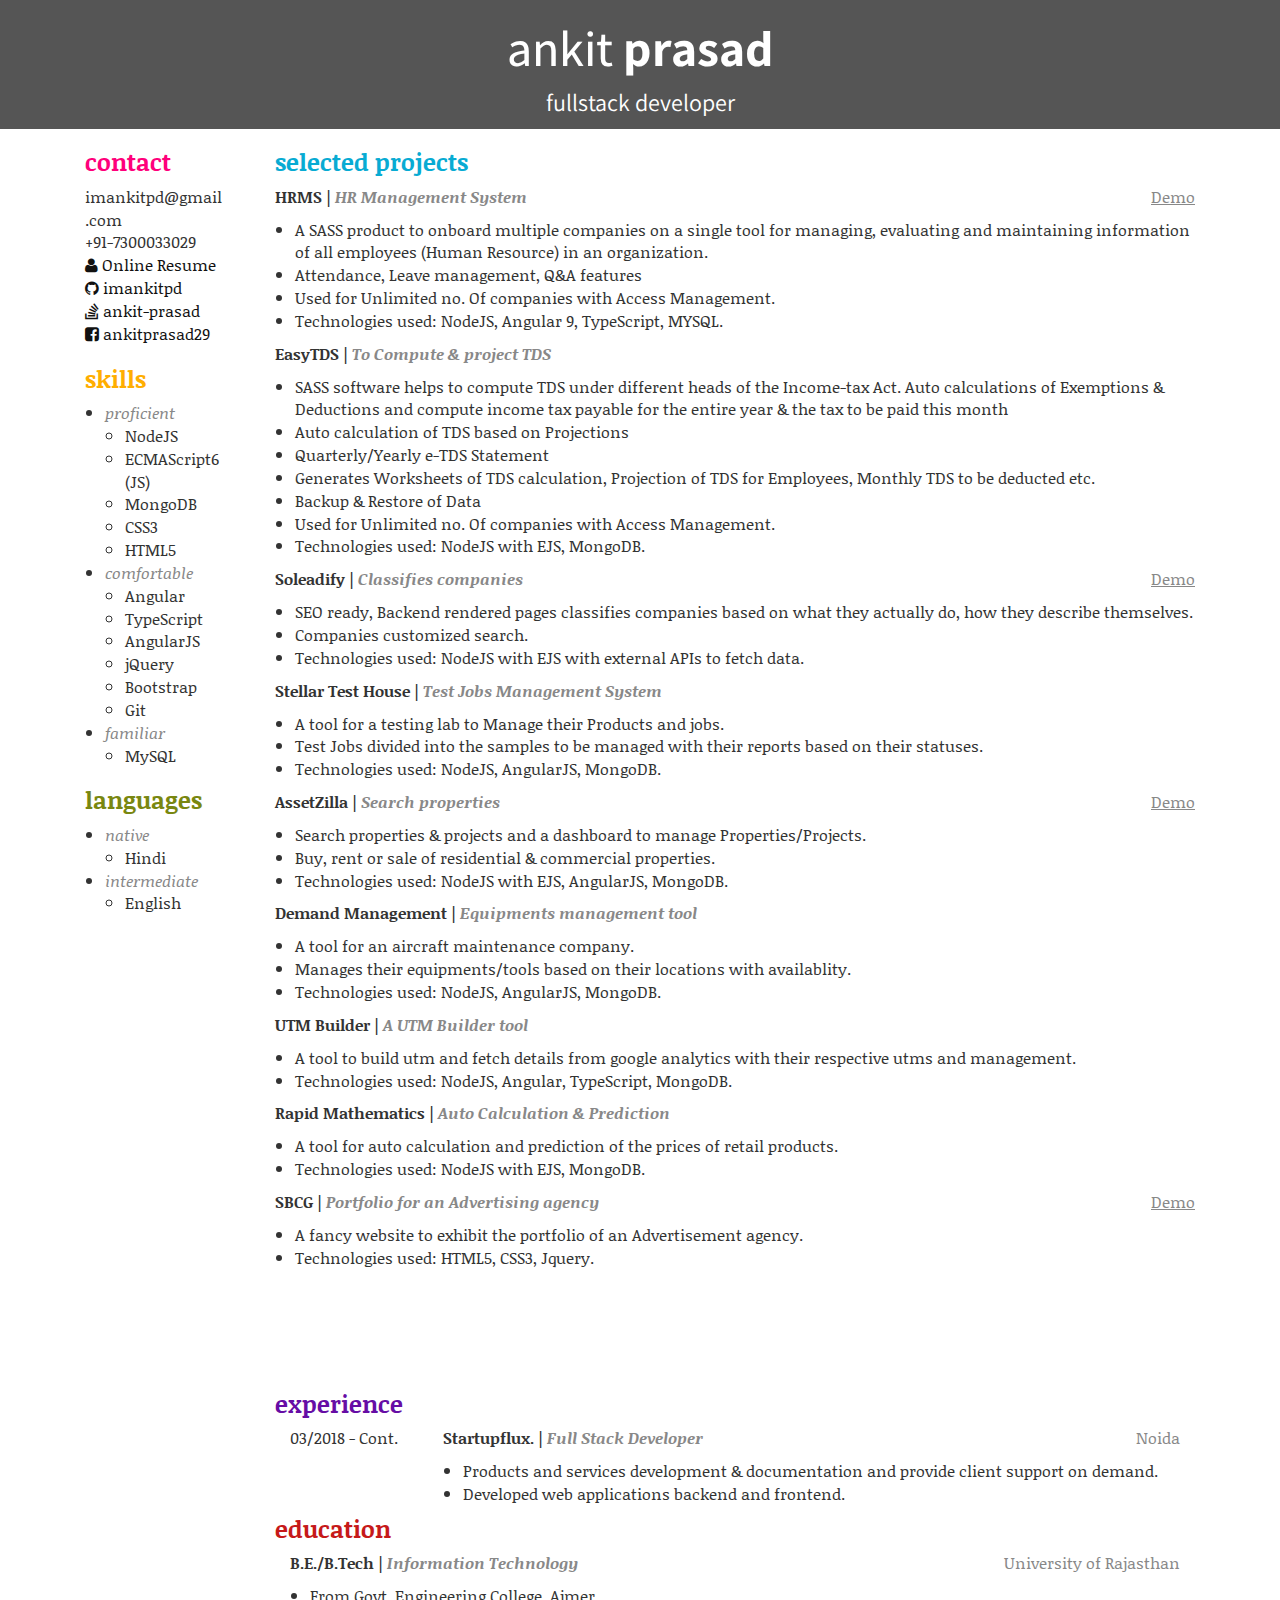
==== commit 13997673: "online resume updated" ====
--- a/resume-doc.html
+++ b/resume-doc.html
@@ -22,7 +22,8 @@
           <div class="contact-details">
             <h3>contact</h3>
             <p>
-              <span>imankitpd@gmail.com</span><br />
+              <span>imankitpd@gmail
+                <br>.com</span><br />
               <span>+91-7300033029</span><br />
               <span><a target="_blank" class="dark" href="http://imankitpd.github.io/myresume/"><i
                     class="fa fa-user"></i> Online Resume</span></a><br />
@@ -158,7 +159,7 @@
                 <strong>
                   Stellar Test House
                   <span> | </span>
-                  <em>Jobs Management System</em>
+                  <em>Test Jobs Management System</em>
                 </strong>
               </p>
               <ul>
@@ -265,13 +266,14 @@
               </ul>
             </div> -->
 
+            <br><br><br><br>
             <div class="experience-details">
               <h3>experience</h3>
               
               <!-- Startupflux -->
               <div class="experience">
                 <div class="rows">
-                  <div class="col-xs-2">06/2010 - 01/2011</div>
+                  <div class="col-xs-2">03/2018 - Cont.</div>
                   <div class="col-xs-10">
                     <a target="_blank" href="https://goo.gl/maps/CQqbe1bvJBy2aZtT8" class="pull-right">Noida</a>
                     <p>
